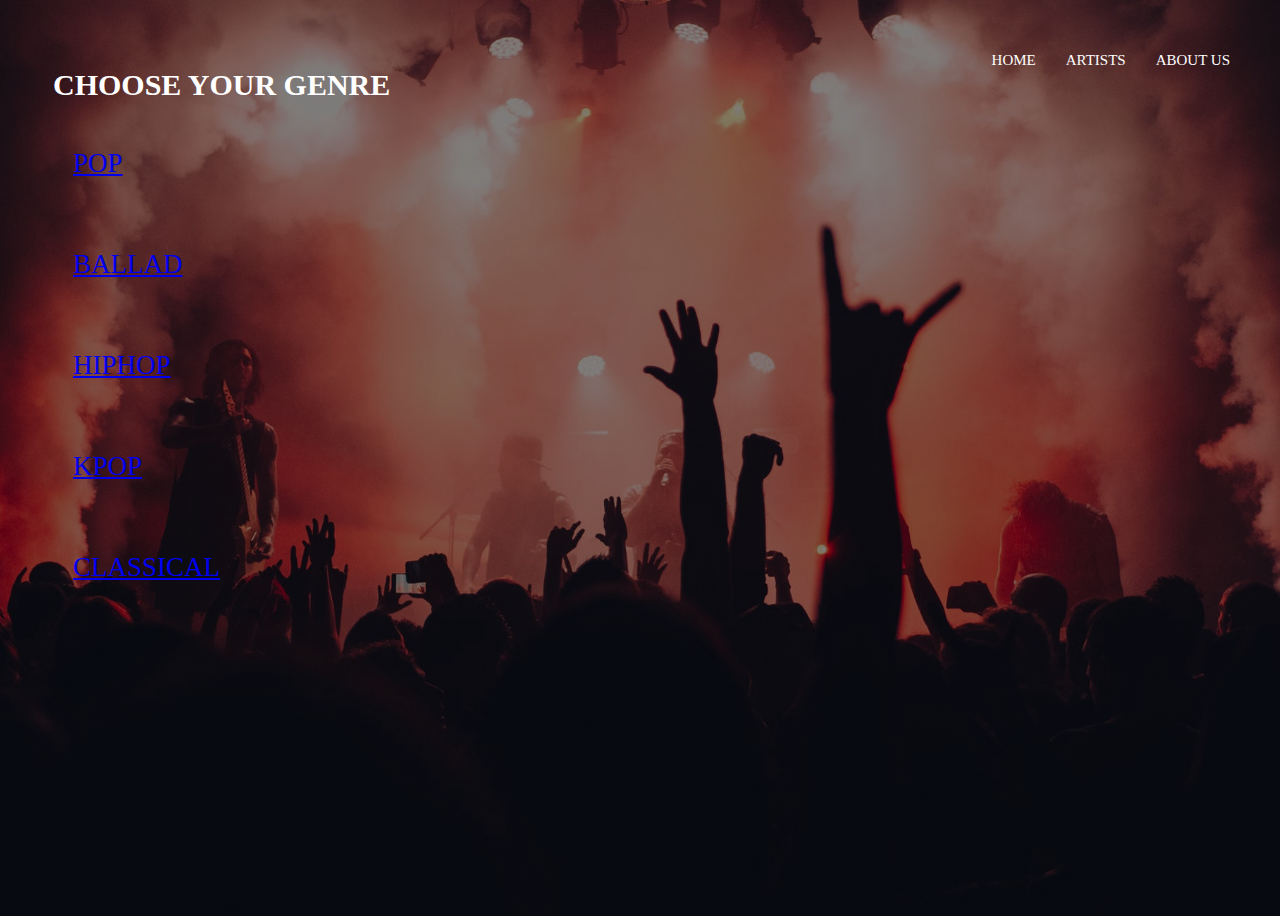
==== index.html @ a938860e "redesign" ====
<html>

<head>
	<title>
		RECOMUSIC
	</title>
	<meta charset="UTF-8">
    <meta name="viewport" content="width=device-width, initial-scale=1">
	<link rel="stylesheet" href="style.css">

	</head>
	<body background = "background.jpeg">

	<header>
	<div class = "row">

	<ul class = "main-nav" </ul>
		<li><a href ="https://www.reco-music.com"> HOME </a></li>
		<li><a href ="reco-music.artists.asp"> ARTISTS </a></li>
		<li><a href ="reco-music.about.asp"> ABOUT US </a></li>

	</ul>
		</div>
	</header>

	
	<div class = "header">
		<h1> Choose Your Genre </h1>
	</div>

	<div class = "button1">
		<a href="reco-music.pop.asp" class="btn btn-one"> POP </a>
	</div>
	<div class ="button2">
		<a href="reco-music.ballad.asp" class= "btn btn-one"> BALLAD </a>
	</div>
	<div class ="button3">
		<a href="reco-music.hiphop.asp" class= "btn btn-one"> HIPHOP </a>
	</div>
	<div class ="button4">
		<a href="reco-music.kpop.asp" class= "btn btn-one"> KPOP </a>
	</div>
	<div class ="button5">
		<a href="reco-music.classical.asp" class= "btn btn-one"> CLASSICAL </a>
	</div>


	</body>
		 
	
</html>
---- style.css ----
body {
  background-image: linear-gradient(rgba(0,0,0,0.5),rgba(0,0,0,0.5)),url(background.jpeg);
  min-height: 100vh;
  background-size: cover;
  background-position: center;

}

.main-nav {
	float: right;
	list-style: none;
	margin-top: 20px;
	font-size: 40px;
	

}

.main-nav li {
	display: inline-block;
}

.main-nav li a {
	color : white;
	text-decoration: none;
	padding: 5px 20px;
	font-family: "Roboto" "sans-serif";
	font-size: 15px;
	border-radius: 70px;
    padding: 10px;


}

.main-nav li a:hover {
	border: 1px solid white;
	border-radius: 70px;
    padding: 10px;
}

.row{
	max-width: 1200px;
	margin: auto;
}

.header{
	position: absolute;
	width: 800px;
	margin-left: 0;
	margin-top: 0;
}


h1 {
	float: left;
	font-size: 30px;
	color: white;
	text-transform: uppercase;
	margin-top: 60px;
	margin-left: 45px;
}

.button1 {
	margin-top: 120px;
	margin-left: 45px;

	
}


.button1 {
	color : white;
	text-decoration: none;
	padding: 20px 20px;
	font-family: "Roboto" "sans-serif";
	font-size: 27px;
	

}

.button1 :hover {
	border: 2px solid white;
	background-color: indianred;
    border-radius: 70px;
    padding: 10px;

    
}

.button1 {
	background-image: "popbgd.jpeg";
	background-size: cover;
}

.button2 {
	margin-top: 30px;
	margin-left: 45px;
	
}


.button2 {
	color : white;
	text-decoration: none;
	padding: 20px 20px;
	font-family: "Roboto" "sans-serif";
	font-size: 27px;
}

.button2 :hover {
	border: 1px solid white;
	background-color: indianred;
	border-radius: 70px;
    padding: 10px;
}
.button3 {
	margin-top: 30px;
	margin-left: 45px;
	
}


.button3 {
	color : white;
	text-decoration: none;
	padding: 20px 20px;
	font-family: "Roboto" "sans-serif";
	font-size: 27px;
}

.button3 :hover {
	border: 1px solid white;
	background-color: indianred;
	border-radius: 70px;
    padding: 10px;
}
.button4 {
	margin-top: 30px;
	margin-left: 45px;
	
}

.button4 {
	color: white;
	text-decoration: none;
	padding: 20px 20px;
	font-family: "Roboto";
	font-size: 27px;
}

.button4 :hover {
	border: 1px solid white;
	background-color: indianred;
	border-radius: 70px;
    padding: 10px;
}

.button5 {
	margin-top: 30px;
	margin-left: 45px;
	
}


.button5 {
	color : white;
	text-decoration: none;
	padding: 20px 20px;
	font-family: "Roboto" "sans-serif";
	font-size: 27px;
}

.button5 :hover {
	border: 1px solid white;
	background-color: indianred;
	border-radius: 70px;
    padding: 10px;
}



html, body {
  overflow: hidden;
}

canvas {
  width: 100%;
  height: 100%;
}
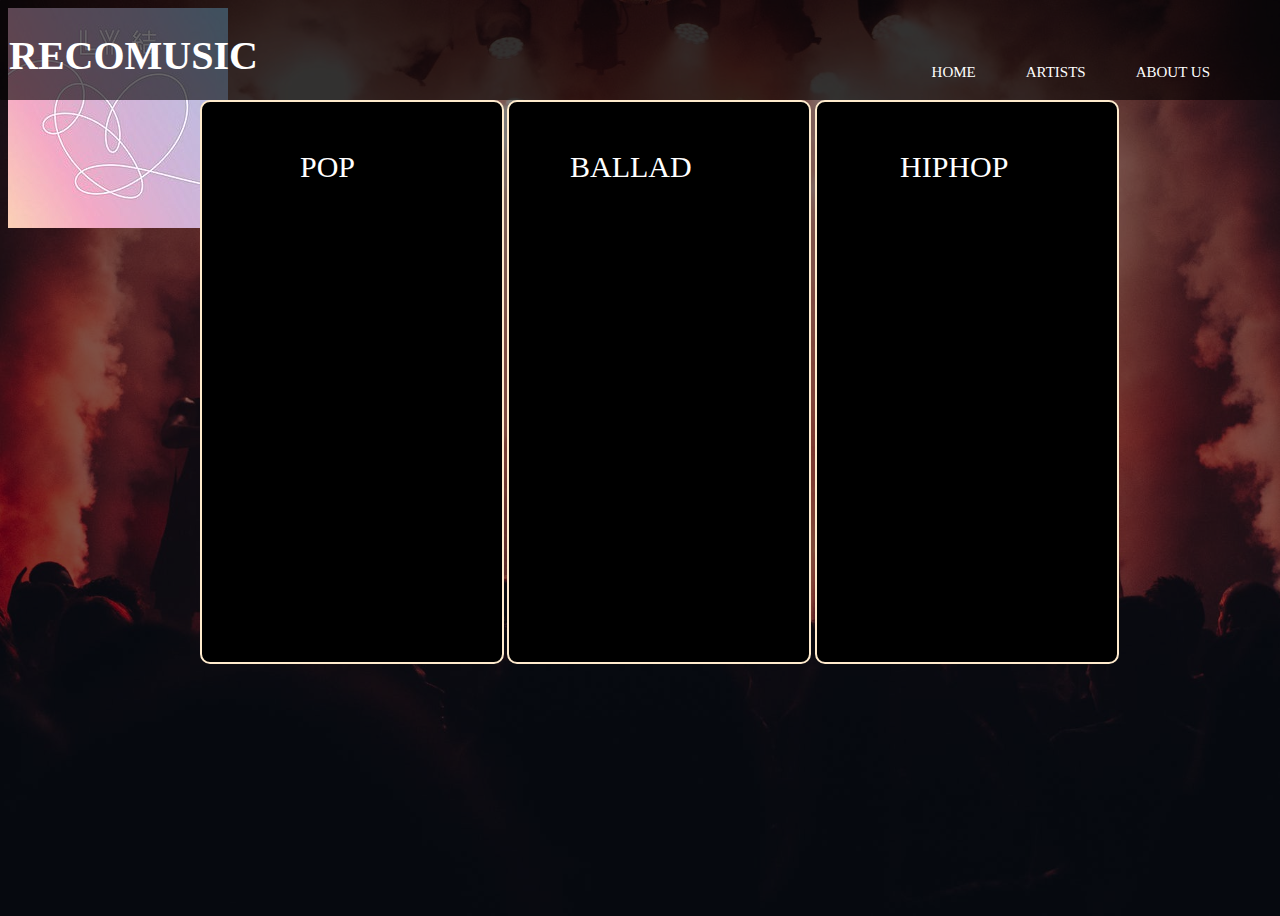
==== commit 0cc9ddc3: "add genre names" ====
--- a/index.html
+++ b/index.html
@@ -12,7 +12,22 @@
 	<body background = "background.jpeg">
 
 	<header>
-	<div class = "row">
+
+	<div class = "row"> </div>
+
+	<div class = "box"> </div>
+
+	<div class = "box2"> </div>
+
+	<div class = "box3"> </div>
+
+	<div class = "box4"> </div>
+
+	<div class = "POP"> POP </div>
+	<div class ="BALLAD"> BALLAD </div>
+	<div class ="HIPHOP"> HIPHOP </div>
+
+
 
 	<ul class = "main-nav" </ul>
 		<li><a href ="https://www.reco-music.com"> HOME </a></li>
@@ -22,28 +37,12 @@
 	</ul>
 		</div>
 	</header>
-
 	
-	<div class = "header">
-		<h1> Choose Your Genre </h1>
-	</div>
-
-	<div class = "button1">
-		<a href="reco-music.pop.asp" class="btn btn-one"> POP </a>
-	</div>
-	<div class ="button2">
-		<a href="reco-music.ballad.asp" class= "btn btn-one"> BALLAD </a>
-	</div>
-	<div class ="button3">
-		<a href="reco-music.hiphop.asp" class= "btn btn-one"> HIPHOP </a>
-	</div>
-	<div class ="button4">
-		<a href="reco-music.kpop.asp" class= "btn btn-one"> KPOP </a>
-	</div>
-	<div class ="button5">
-		<a href="reco-music.classical.asp" class= "btn btn-one"> CLASSICAL </a>
-	</div>
-
+	<div class = "button"> </div>
+	<img src = "answer.jpg"> 
+	
+	<h1> RECOMUSIC </h1>
+	
 
 	</body>
 		 
--- a/style.css
+++ b/style.css
@@ -6,11 +6,92 @@
 
 }
 
+.box{
+	background-color: black;
+	border: 0px solid #FFEBCD;
+	top: 0px;
+	left: 0px;
+	width: 1348px;
+	height: 100px;
+	position: absolute;
+	border-radius: 1px;
+	opacity: 0.6;
+
+}
+
+.box2 {
+	background-color: black;
+	background-position: cover;
+	border: 2px solid #FFEBCD;
+	top: 100px;
+	left: 200px;
+	width: 300px;
+	height: 560px;
+	position: absolute;
+	border-radius: 10px;
+}
+
+
+.POP {
+	color: white;
+	font-size: 30px;
+	position: absolute;
+	top: 150px;
+	left: 300px;
+
+
+}
+
+.BALLAD {
+	color: white;
+	font-size: 30px;
+	position: absolute;
+	top: 150px;
+	left: 570px;
+
+} 
+
+.HIPHOP {
+	color: white;
+	font-size: 30px;
+	position: absolute;
+	top: 150px;
+	left: 900px;
+
+
+}
+
+.box3 {
+	background-color: black;
+	background-position: cover;
+	border: 2px solid #FFEBCD;
+	top: 100px;
+	left: 507px;
+	width: 300px;
+	height: 560px;
+	position: absolute;
+	border-radius: 10px;
+
+}
+
+.box4 {
+	background-color: black;
+	border: 2px solid #FFEBCD;
+	top: 100px;
+	left: 815px;
+	width: 300px;
+	height: 560px;
+	position: absolute;
+	border-radius: 10px;
+}
+
 .main-nav {
 	float: right;
 	list-style: none;
-	margin-top: 20px;
+	top: 0px;
+	right: 50px;
 	font-size: 40px;
+	position: absolute;
 	
 
 }
@@ -26,8 +107,7 @@
 	font-family: "Roboto" "sans-serif";
 	font-size: 15px;
 	border-radius: 70px;
-    padding: 10px;
-
+    
 
 }
 
@@ -52,135 +132,49 @@
 
 h1 {
 	float: left;
-	font-size: 30px;
+	font-size: 40px;
 	color: white;
 	text-transform: uppercase;
-	margin-top: 60px;
-	margin-left: 45px;
+	top: 5px;
+	left: 9px;
+	position: absolute;
 }
 
-.button1 {
-	margin-top: 120px;
-	margin-left: 45px;
 
+.button{
+	list-style: none;
+	font-style: none;
+	left: 100px; 
+	top: 300px;
+	font-size: 40px;
 	
 }
 
+.button li {
+	display: inline-block;
+}
 
-.button1 {
+.button li a {
 	color : white;
 	text-decoration: none;
-	padding: 20px 20px;
+	padding: 5px 20px;
 	font-family: "Roboto" "sans-serif";
-	font-size: 27px;
-	
-
-}
-
-.button1 :hover {
-	border: 2px solid white;
-	background-color: indianred;
-    border-radius: 70px;
-    padding: 10px;
-
-    
-}
-
-.button1 {
-	background-image: "popbgd.jpeg";
-	background-size: cover;
-}
-
-.button2 {
-	margin-top: 30px;
-	margin-left: 45px;
-	
-}
-
-
-.button2 {
-	color : white;
-	text-decoration: none;
-	padding: 20px 20px;
-	font-family: "Roboto" "sans-serif";
-	font-size: 27px;
-}
-
-.button2 :hover {
-	border: 1px solid white;
-	background-color: indianred;
+	font-size: 30px;
 	border-radius: 70px;
     padding: 10px;
-}
-.button3 {
-	margin-top: 30px;
-	margin-left: 45px;
-	
-}
+    float: center;
+    
 
+ }
 
-.button3 {
-	color : white;
-	text-decoration: none;
-	padding: 20px 20px;
-	font-family: "Roboto" "sans-serif";
-	font-size: 27px;
-}
-
-.button3 :hover {
+.button li :hover {
 	border: 1px solid white;
-	background-color: indianred;
-	border-radius: 70px;
-    padding: 10px;
-}
-.button4 {
-	margin-top: 30px;
-	margin-left: 45px;
-	
-}
-
-.button4 {
-	color: white;
-	text-decoration: none;
-	padding: 20px 20px;
-	font-family: "Roboto";
-	font-size: 27px;
-}
-
-.button4 :hover {
-	border: 1px solid white;
-	background-color: indianred;
-	border-radius: 70px;
-    padding: 10px;
-}
-
-.button5 {
-	margin-top: 30px;
-	margin-left: 45px;
-	
-}
-
-
-.button5 {
-	color : white;
-	text-decoration: none;
-	padding: 20px 20px;
-	font-family: "Roboto" "sans-serif";
-	font-size: 27px;
-}
-
-.button5 :hover {
-	border: 1px solid white;
-	background-color: indianred;
 	border-radius: 70px;
     padding: 10px;
 }
 
 
 
-html, body {
-  overflow: hidden;
-}
 
 canvas {
   width: 100%;
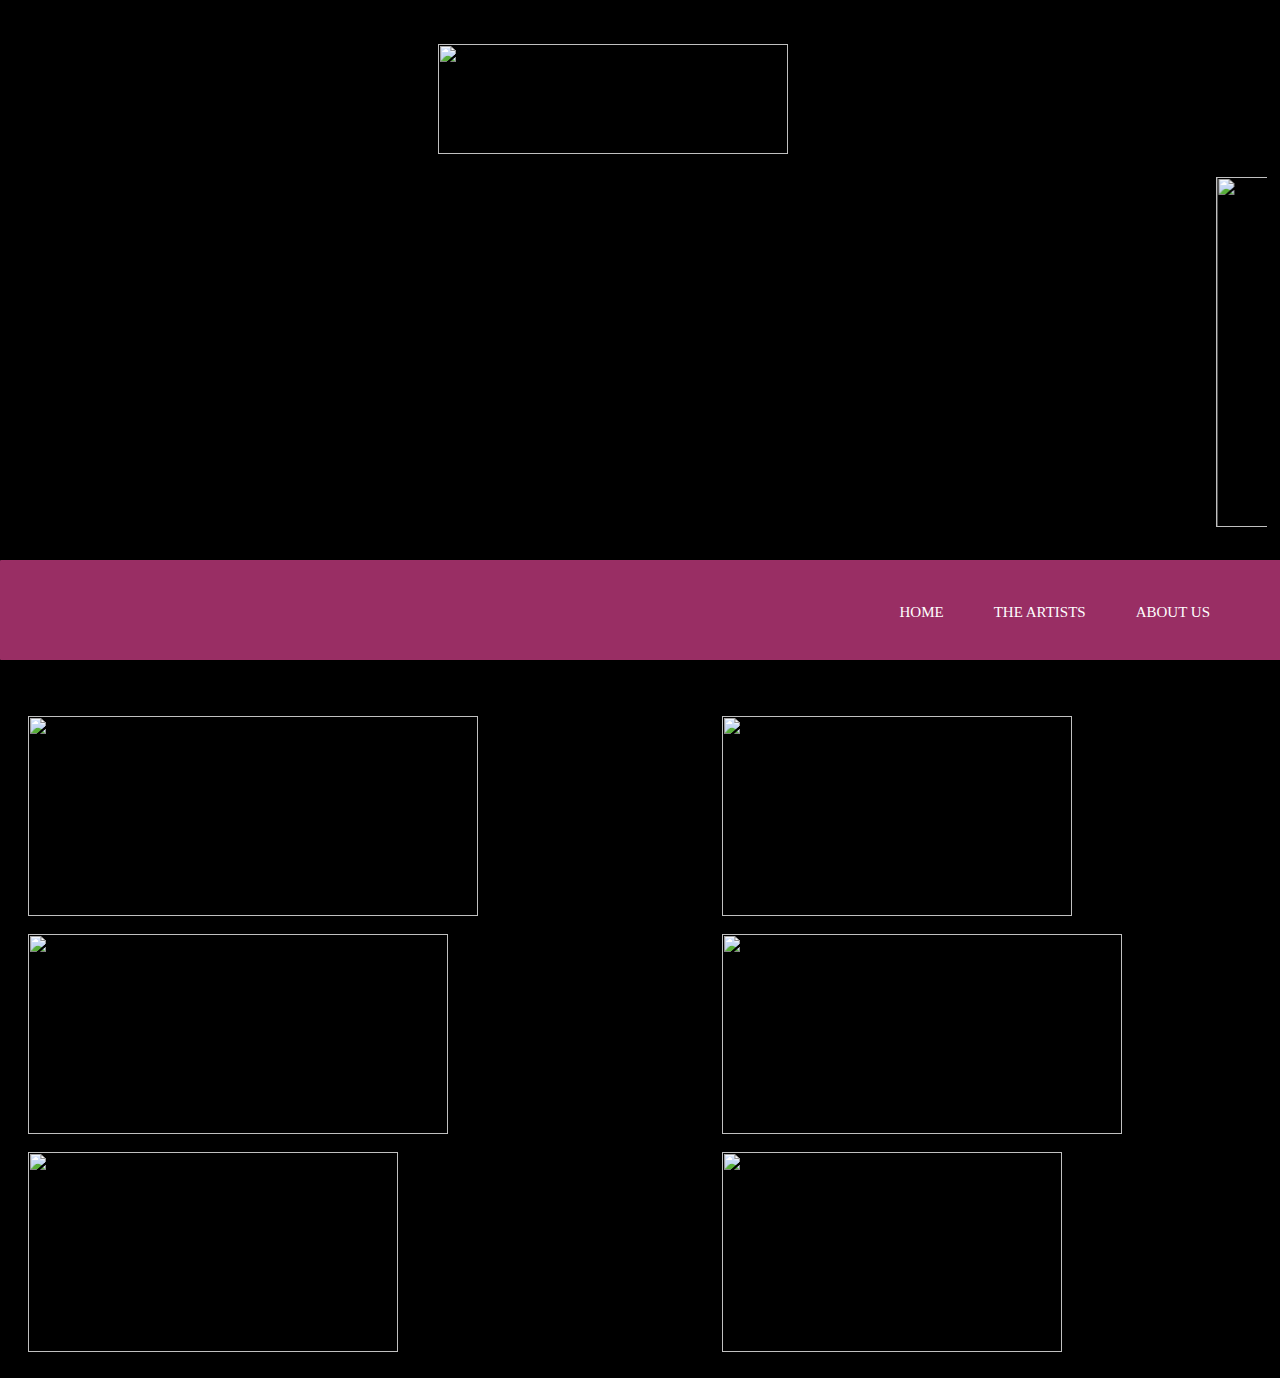
==== commit e641fdaa: "homepage done" ====
--- a/index.html
+++ b/index.html
@@ -2,14 +2,36 @@
 
 <head>
 	<title>
-		RECOMUSIC
+		POPMUSE
 	</title>
 	<meta charset="UTF-8">
     <meta name="viewport" content="width=device-width, initial-scale=1">
 	<link rel="stylesheet" href="style.css">
 
+	<br><br>
+
+	<img src="C:\Users\Lorna Lynne\Desktop\HCIFinals/logo.png" width="350" height="110" align = "center" hspace="430"></img>
+
+	<br><br>
+
+	<table cellspacing="0" cellpadding="5" width="100%" height="110">
+	<tr>
+	<td valign="bottom" align="right" width="200">
+	<marquee><img src="C:/Users/Lorna Lynne/Desktop/HCIFinals/Originals/wiom.jpg" width="380" height="350">
+		<img src="C:/Users/Lorna Lynne/Desktop/HCIFinals/Originals/answer1.jpg" width="380" height="350">
+		<img src="C:/Users/Lorna Lynne/Desktop/HCIFinals/Originals/itzy.jpg" width="380" height="350">
+		<img src="C:/Users/Lorna Lynne/Desktop/HCIFinals/Originals/4o'clock.jpg" width="380" height="350">
+		<img src="C:/Users/Lorna Lynne/Desktop/HCIFinals/Originals/tear.jpeg" width="380" height="350">
+		<img src="C:/Users/Lorna Lynne/Desktop/HCIFinals/Originals/iu.jpg" width="380" height="350"></marquee>
+
+
+
+</tr>
+</td>
+</table>
+
 	</head>
-	<body background = "background.jpeg">
+	
 
 	<header>
 
@@ -17,32 +39,32 @@
 
 	<div class = "box"> </div>
 
-	<div class = "box2"> </div>
-
-	<div class = "box3"> </div>
-
-	<div class = "box4"> </div>
-
-	<div class = "POP"> POP </div>
-	<div class ="BALLAD"> BALLAD </div>
-	<div class ="HIPHOP"> HIPHOP </div>
-
-
 
 	<ul class = "main-nav" </ul>
-		<li><a href ="https://www.reco-music.com"> HOME </a></li>
-		<li><a href ="reco-music.artists.asp"> ARTISTS </a></li>
-		<li><a href ="reco-music.about.asp"> ABOUT US </a></li>
+		<li><a href ="file:///C:/Users/Lorna Lynne/Desktop/HCIFinals/index.html"> HOME </a></li>
+		<li><a href ="file:///C:/Users/Lorna Lynne/Desktop/HCIFinals/index2.html"> THE ARTISTS </a></li>
+		<li><a href ="file:///C:/Users/Lorna Lynne/Desktop/HCIFinals/index3.html"> ABOUT US </a></li>
 
 	</ul>
 		</div>
 	</header>
-	
-	<div class = "button"> </div>
-	<img src = "answer.jpg"> 
-	
-	<h1> RECOMUSIC </h1>
-	
+	<br><br><br><br><br><br><br><br><br><br>
+
+	<a href="file:///C:/Users/Lorna Lynne/Desktop/HCIFinals/wiom.html"><img src="C:\Users\Lorna Lynne\Desktop\HCIFinals/wiom.jpg" width="450" height="200" hspace="20"></img></a> <a href="file:///C:/Users/Lorna Lynne/Desktop/HCIFinals/4am.html"><img src="C:\Users\Lorna Lynne\Desktop\HCIFinals/4am.jpg" width="350" height="200" align="right" hspace="200"></img></a>
+
+	<br><br>
+
+	<a href="file:///C:/Users/Lorna%20Lynne/Desktop/HCIFinals/seesaw.html"><img src="C:\Users\Lorna Lynne\Desktop\HCIFinals/answer1.jpg" width="420" height="200" hspace="20"></img></a> <a href="file:///C:/Users/Lorna Lynne/Desktop/HCIFinals/magicshop.html"><img src="C:\Users\Lorna Lynne\Desktop\HCIFinals/tear.jpeg" width="400" height="200" align = "right" hspace= "150"></img></a>
+
+	<br><br>
+
+	<a href="file:///C:/Users/Lorna Lynne/Desktop/HCIFinals/itzy.html"><img src="C:\Users\Lorna Lynne\Desktop\HCIFinals/itzy.jpg" width="370" height="200" hspace="20"></img></a>  <a href="file:///C:/Users/Lorna Lynne/Desktop/HCIFinals/palette.html"><img src="C:\Users\Lorna Lynne\Desktop\HCIFinals/iu.jpg" width="340" height="200" align = "right" hspace= "210"></img></a>
+
+	<br><br>
+
+
+	</div>
+
 
 	</body>
 		 
--- a/style.css
+++ b/style.css
@@ -1,94 +1,53 @@
 body {
-  background-image: linear-gradient(rgba(0,0,0,0.5),rgba(0,0,0,0.5)),url(background.jpeg);
-  min-height: 100vh;
-  background-size: cover;
-  background-position: center;
+  background-color: black;
+}
+
+h1 {
+	float: center;
+	font-size: 40px;
+	font-family: "verdana" "sans- serif";
+	color: white;
+	text-transform: uppercase;
+	top: 100px;
+	left: 1500px;
+	position: absolute;
 
 }
 
 .box{
-	background-color: black;
+	background-color: #ff4da6;
 	border: 0px solid #FFEBCD;
 	top: 0px;
 	left: 0px;
-	width: 1348px;
+	width: 1368px;
+	height: 50px;
+	position: absolute;
+	border-radius: 1px;
+	opacity: 0.6;
+}
+
+.marquee {
+	padding: 5px;
+
+}
+
+.box{
+	background-color: #ff4da6;
+	border: 0px solid #FFEBCD;
+	top: 560px;
+	left: 0px;
+	width: 1368px;
 	height: 100px;
 	position: absolute;
 	border-radius: 1px;
 	opacity: 0.6;
-
 }
 
-.box2 {
-	background-color: black;
-	background-position: cover;
-	border: 2px solid #FFEBCD;
-	top: 100px;
-	left: 200px;
-	width: 300px;
-	height: 560px;
-	position: absolute;
-	border-radius: 10px;
-}
-
-
-.POP {
-	color: white;
-	font-size: 30px;
-	position: absolute;
-	top: 150px;
-	left: 300px;
-
-
-}
-
-.BALLAD {
-	color: white;
-	font-size: 30px;
-	position: absolute;
-	top: 150px;
-	left: 570px;
-
-} 
-
-.HIPHOP {
-	color: white;
-	font-size: 30px;
-	position: absolute;
-	top: 150px;
-	left: 900px;
-
-
-}
-
-.box3 {
-	background-color: black;
-	background-position: cover;
-	border: 2px solid #FFEBCD;
-	top: 100px;
-	left: 507px;
-	width: 300px;
-	height: 560px;
-	position: absolute;
-	border-radius: 10px;
-
-}
-
-.box4 {
-	background-color: black;
-	border: 2px solid #FFEBCD;
-	top: 100px;
-	left: 815px;
-	width: 300px;
-	height: 560px;
-	position: absolute;
-	border-radius: 10px;
-}
 
 .main-nav {
 	float: right;
 	list-style: none;
-	top: 0px;
+	top: 540px;
 	right: 50px;
 	font-size: 40px;
 	position: absolute;
@@ -117,10 +76,6 @@
     padding: 10px;
 }
 
-.row{
-	max-width: 1200px;
-	margin: auto;
-}
 
 .header{
 	position: absolute;
@@ -136,7 +91,7 @@
 	color: white;
 	text-transform: uppercase;
 	top: 5px;
-	left: 9px;
+	left: 30px;
 	position: absolute;
 }
 
@@ -173,6 +128,13 @@
     padding: 10px;
 }
 
+.answer {
+	top: 500px;
+	left: 300px; 
+	position: absolute;
+
+}
+
 
 
 
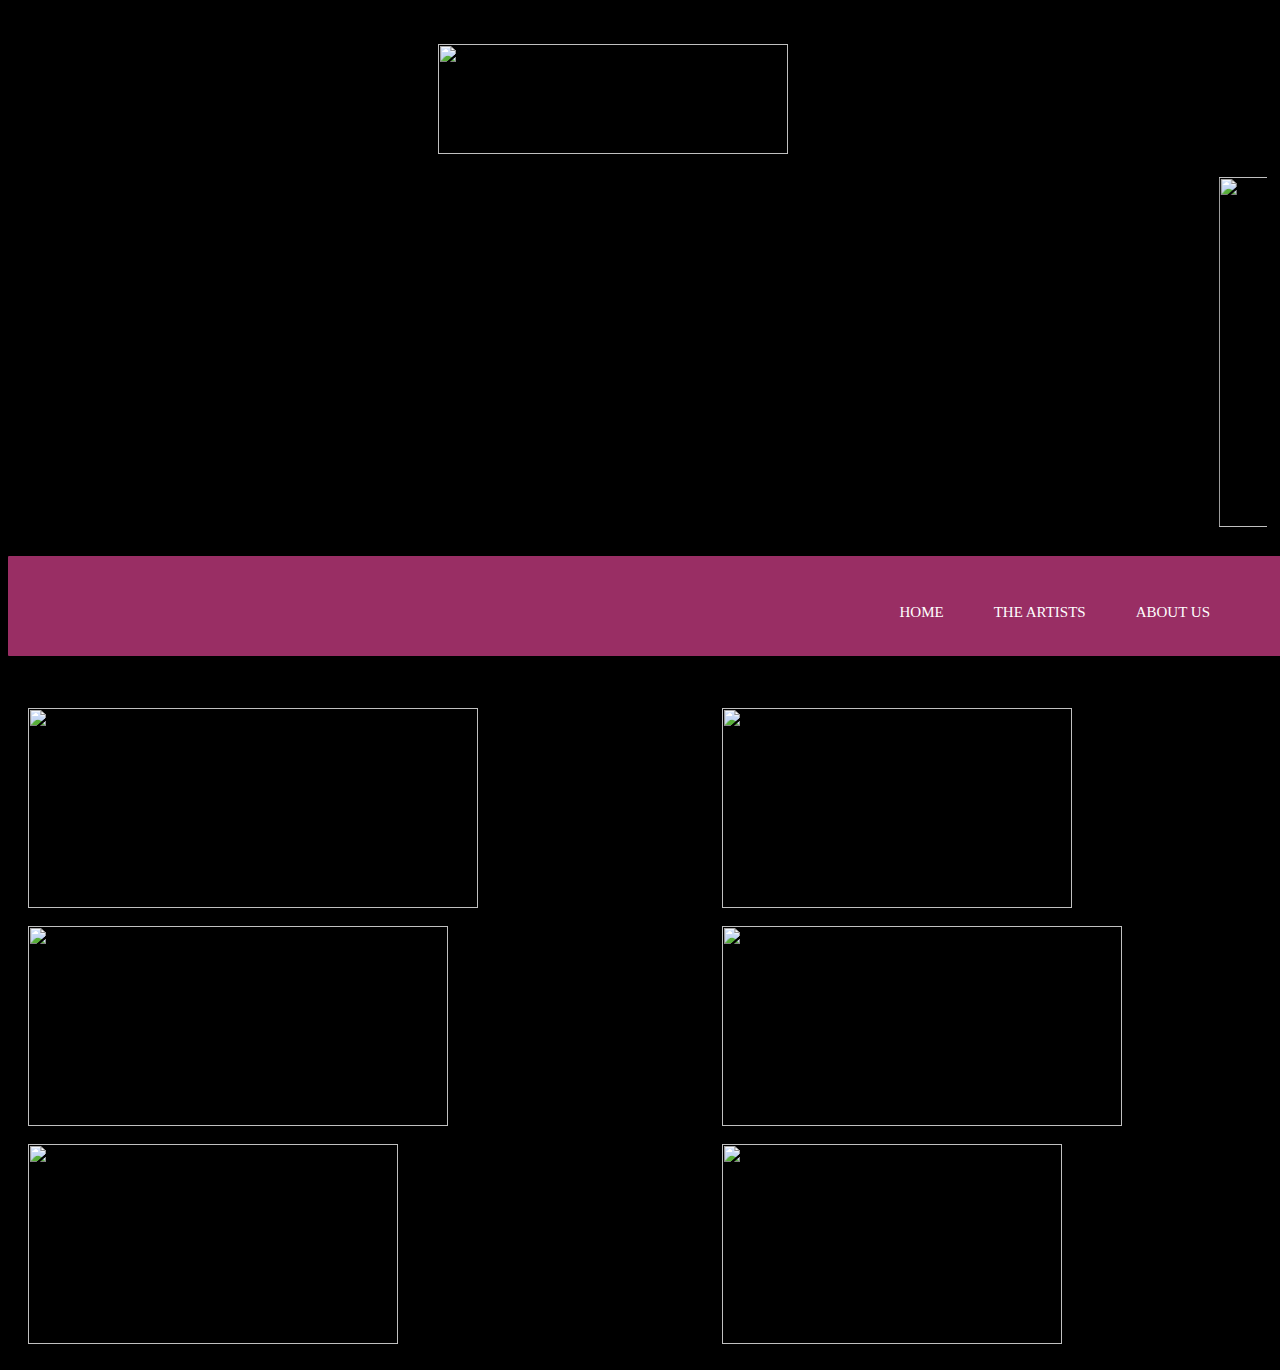
==== commit c2b7a58f: "added function to artists tab" ====
--- a/index.html
+++ b/index.html
@@ -42,13 +42,13 @@
 
 	<ul class = "main-nav" </ul>
 		<li><a href ="file:///C:/Users/Lorna Lynne/Desktop/HCIFinals/index.html"> HOME </a></li>
-		<li><a href ="file:///C:/Users/Lorna Lynne/Desktop/HCIFinals/index2.html"> THE ARTISTS </a></li>
-		<li><a href ="file:///C:/Users/Lorna Lynne/Desktop/HCIFinals/index3.html"> ABOUT US </a></li>
+		<li><a href ="file:///C:/Users/Lorna Lynne/Desktop/HCIFinalss/index2.html"> THE ARTISTS </a></li>
+		<li><a href ="file:///C:/Users/Lorna Lynne/Desktop/HCIFinalss/index3.html"> ABOUT US </a></li>
 
 	</ul>
 		</div>
 	</header>
-	<br><br><br><br><br><br><br><br><br><br>
+	<br><br><br><br>
 
 	<a href="file:///C:/Users/Lorna Lynne/Desktop/HCIFinals/wiom.html"><img src="C:\Users\Lorna Lynne\Desktop\HCIFinals/wiom.jpg" width="450" height="200" hspace="20"></img></a> <a href="file:///C:/Users/Lorna Lynne/Desktop/HCIFinals/4am.html"><img src="C:\Users\Lorna Lynne\Desktop\HCIFinals/4am.jpg" width="350" height="200" align="right" hspace="200"></img></a>
 
--- a/style.css
+++ b/style.css
@@ -14,18 +14,6 @@
 
 }
 
-.box{
-	background-color: #ff4da6;
-	border: 0px solid #FFEBCD;
-	top: 0px;
-	left: 0px;
-	width: 1368px;
-	height: 50px;
-	position: absolute;
-	border-radius: 1px;
-	opacity: 0.6;
-}
-
 .marquee {
 	padding: 5px;
 
@@ -34,11 +22,11 @@
 .box{
 	background-color: #ff4da6;
 	border: 0px solid #FFEBCD;
-	top: 560px;
+	top: 20px;
 	left: 0px;
-	width: 1368px;
+	width: 1340px;
 	height: 100px;
-	position: absolute;
+	position: relative;
 	border-radius: 1px;
 	opacity: 0.6;
 }
@@ -136,6 +124,11 @@
 }
 
 
+.center {
+	top: 150px;
+	left: 300px;
+	position: absolute;
+}
 
 
 canvas {
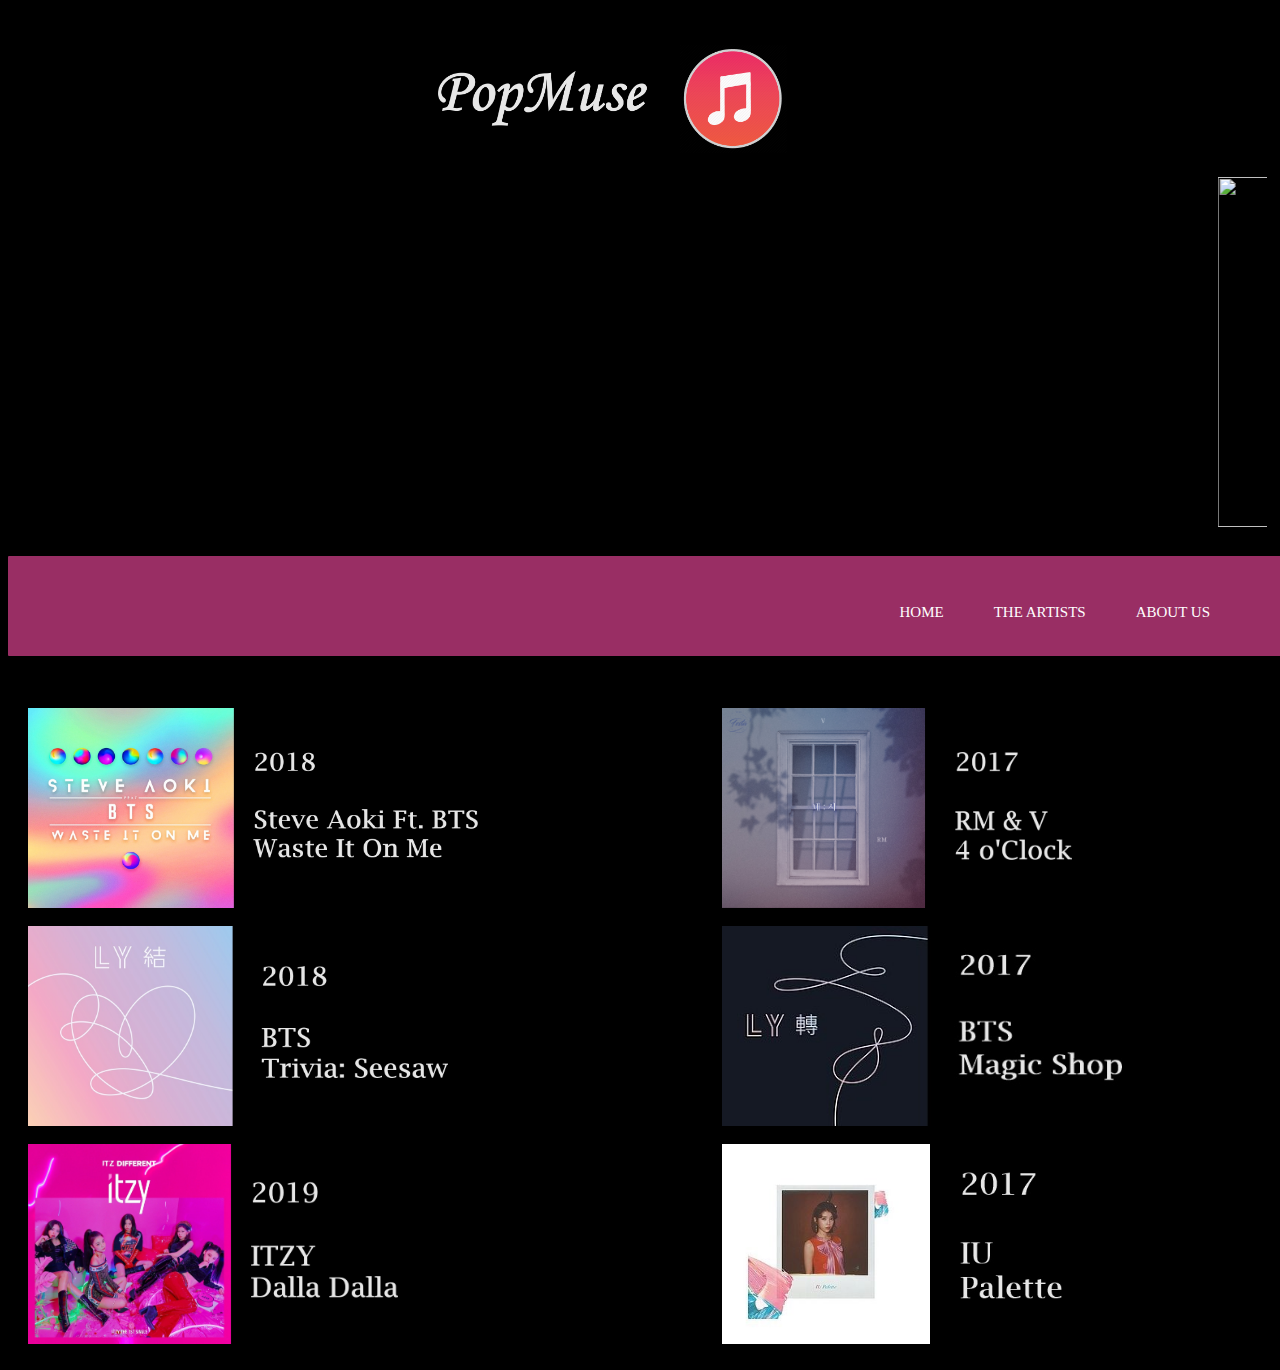
==== commit 9a713531: "updated website" ====
--- a/index.html
+++ b/index.html
@@ -10,19 +10,19 @@
 
 	<br><br>
 
-	<img src="C:\Users\Lorna Lynne\Desktop\HCIFinals/logo.png" width="350" height="110" align = "center" hspace="430"></img>
+	<img src="logo.png" width="350" height="110" align = "center" hspace="430"></img>
 
 	<br><br>
 
 	<table cellspacing="0" cellpadding="5" width="100%" height="110">
 	<tr>
 	<td valign="bottom" align="right" width="200">
-	<marquee><img src="C:/Users/Lorna Lynne/Desktop/HCIFinals/Originals/wiom.jpg" width="380" height="350">
-		<img src="C:/Users/Lorna Lynne/Desktop/HCIFinals/Originals/answer1.jpg" width="380" height="350">
-		<img src="C:/Users/Lorna Lynne/Desktop/HCIFinals/Originals/itzy.jpg" width="380" height="350">
-		<img src="C:/Users/Lorna Lynne/Desktop/HCIFinals/Originals/4o'clock.jpg" width="380" height="350">
-		<img src="C:/Users/Lorna Lynne/Desktop/HCIFinals/Originals/tear.jpeg" width="380" height="350">
-		<img src="C:/Users/Lorna Lynne/Desktop/HCIFinals/Originals/iu.jpg" width="380" height="350"></marquee>
+	<marquee><img src="Originals/wiom.jpg" width="380" height="350">
+		<img src="Originals/answer1.jpg" width="380" height="350">
+		<img src="Originals/itzy.jpg" width="380" height="350">
+		<img src="Originals/4o'clock.jpg" width="380" height="350">
+		<img src="Originals/tear.jpeg" width="380" height="350">
+		<img src="Originals/iu.jpg" width="380" height="350"></marquee>
 
 
 
@@ -41,24 +41,24 @@
 
 
 	<ul class = "main-nav" </ul>
-		<li><a href ="file:///C:/Users/Lorna Lynne/Desktop/HCIFinals/index.html"> HOME </a></li>
-		<li><a href ="file:///C:/Users/Lorna Lynne/Desktop/HCIFinalss/index2.html"> THE ARTISTS </a></li>
-		<li><a href ="file:///C:/Users/Lorna Lynne/Desktop/HCIFinalss/index3.html"> ABOUT US </a></li>
+		<li><a href ="index.html"> HOME </a></li>
+		<li><a href ="index2.html"> THE ARTISTS </a></li>
+		<li><a href ="index3.html"> ABOUT US </a></li>
 
 	</ul>
 		</div>
 	</header>
 	<br><br><br><br>
 
-	<a href="file:///C:/Users/Lorna Lynne/Desktop/HCIFinals/wiom.html"><img src="C:\Users\Lorna Lynne\Desktop\HCIFinals/wiom.jpg" width="450" height="200" hspace="20"></img></a> <a href="file:///C:/Users/Lorna Lynne/Desktop/HCIFinals/4am.html"><img src="C:\Users\Lorna Lynne\Desktop\HCIFinals/4am.jpg" width="350" height="200" align="right" hspace="200"></img></a>
+	<a href="file:///C:/Users/Lorna Lynne/Desktop/HCIFinals/wiom.html"><img src="wiom.jpg" width="450" height="200" hspace="20"></img></a> <a href="file:///C:/Users/Lorna Lynne/Desktop/HCIFinals/4am.html"><img src="4am.jpg" width="350" height="200" align="right" hspace="200"></img></a>
 
 	<br><br>
 
-	<a href="file:///C:/Users/Lorna%20Lynne/Desktop/HCIFinals/seesaw.html"><img src="C:\Users\Lorna Lynne\Desktop\HCIFinals/answer1.jpg" width="420" height="200" hspace="20"></img></a> <a href="file:///C:/Users/Lorna Lynne/Desktop/HCIFinals/magicshop.html"><img src="C:\Users\Lorna Lynne\Desktop\HCIFinals/tear.jpeg" width="400" height="200" align = "right" hspace= "150"></img></a>
+	<a href="file:///C:/Users/Lorna%20Lynne/Desktop/HCIFinals/seesaw.html"><img src="answer1.jpg" width="420" height="200" hspace="20"></img></a> <a href="file:///C:/Users/Lorna Lynne/Desktop/HCIFinals/magicshop.html"><img src="tear.jpeg" width="400" height="200" align = "right" hspace= "150"></img></a>
 
 	<br><br>
 
-	<a href="file:///C:/Users/Lorna Lynne/Desktop/HCIFinals/itzy.html"><img src="C:\Users\Lorna Lynne\Desktop\HCIFinals/itzy.jpg" width="370" height="200" hspace="20"></img></a>  <a href="file:///C:/Users/Lorna Lynne/Desktop/HCIFinals/palette.html"><img src="C:\Users\Lorna Lynne\Desktop\HCIFinals/iu.jpg" width="340" height="200" align = "right" hspace= "210"></img></a>
+	<a href="file:///C:/Users/Lorna Lynne/Desktop/HCIFinals/itzy.html"><img src="itzy.jpg" width="370" height="200" hspace="20"></img></a>  <a href="file:///C:/Users/Lorna Lynne/Desktop/HCIFinals/palette.html"><img src="iu.jpg" width="340" height="200" align = "right" hspace= "210"></img></a>
 
 	<br><br>
 
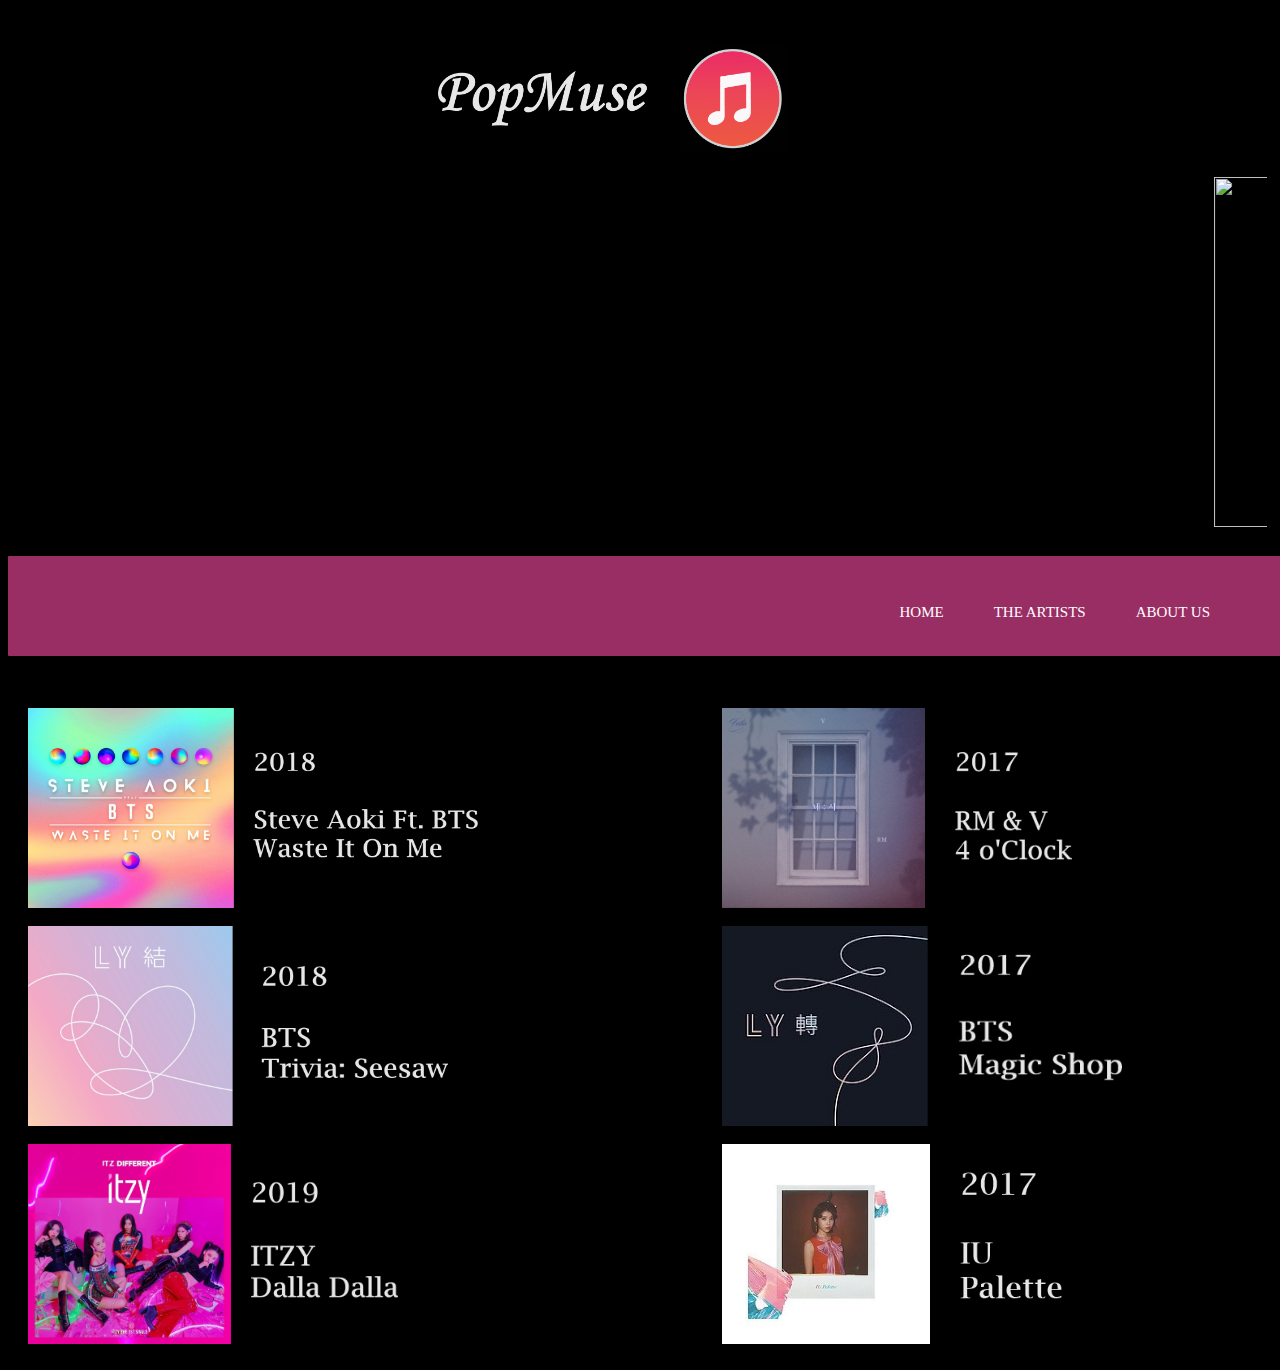
==== commit 383a58b8: "last update" ====
--- a/index.html
+++ b/index.html
@@ -50,15 +50,15 @@
 	</header>
 	<br><br><br><br>
 
-	<a href="file:///C:/Users/Lorna Lynne/Desktop/HCIFinals/wiom.html"><img src="wiom.jpg" width="450" height="200" hspace="20"></img></a> <a href="file:///C:/Users/Lorna Lynne/Desktop/HCIFinals/4am.html"><img src="4am.jpg" width="350" height="200" align="right" hspace="200"></img></a>
+	<a href="wiom.html"><img src="wiom.jpg" width="450" height="200" hspace="20"></img></a> <a href="4am.html"><img src="4am.jpg" width="350" height="200" align="right" hspace="200"></img></a>
 
 	<br><br>
 
-	<a href="file:///C:/Users/Lorna%20Lynne/Desktop/HCIFinals/seesaw.html"><img src="answer1.jpg" width="420" height="200" hspace="20"></img></a> <a href="file:///C:/Users/Lorna Lynne/Desktop/HCIFinals/magicshop.html"><img src="tear.jpeg" width="400" height="200" align = "right" hspace= "150"></img></a>
+	<a href="seesaw.html"><img src="answer1.jpg" width="420" height="200" hspace="20"></img></a> <a href="magicshop.html"><img src="tear.jpeg" width="400" height="200" align = "right" hspace= "150"></img></a>
 
 	<br><br>
 
-	<a href="file:///C:/Users/Lorna Lynne/Desktop/HCIFinals/itzy.html"><img src="itzy.jpg" width="370" height="200" hspace="20"></img></a>  <a href="file:///C:/Users/Lorna Lynne/Desktop/HCIFinals/palette.html"><img src="iu.jpg" width="340" height="200" align = "right" hspace= "210"></img></a>
+	<a href="itzy.html"><img src="itzy.jpg" width="370" height="200" hspace="20"></img></a>  <a href="palette.html"><img src="iu.jpg" width="340" height="200" align = "right" hspace= "210"></img></a>
 
 	<br><br>
 
